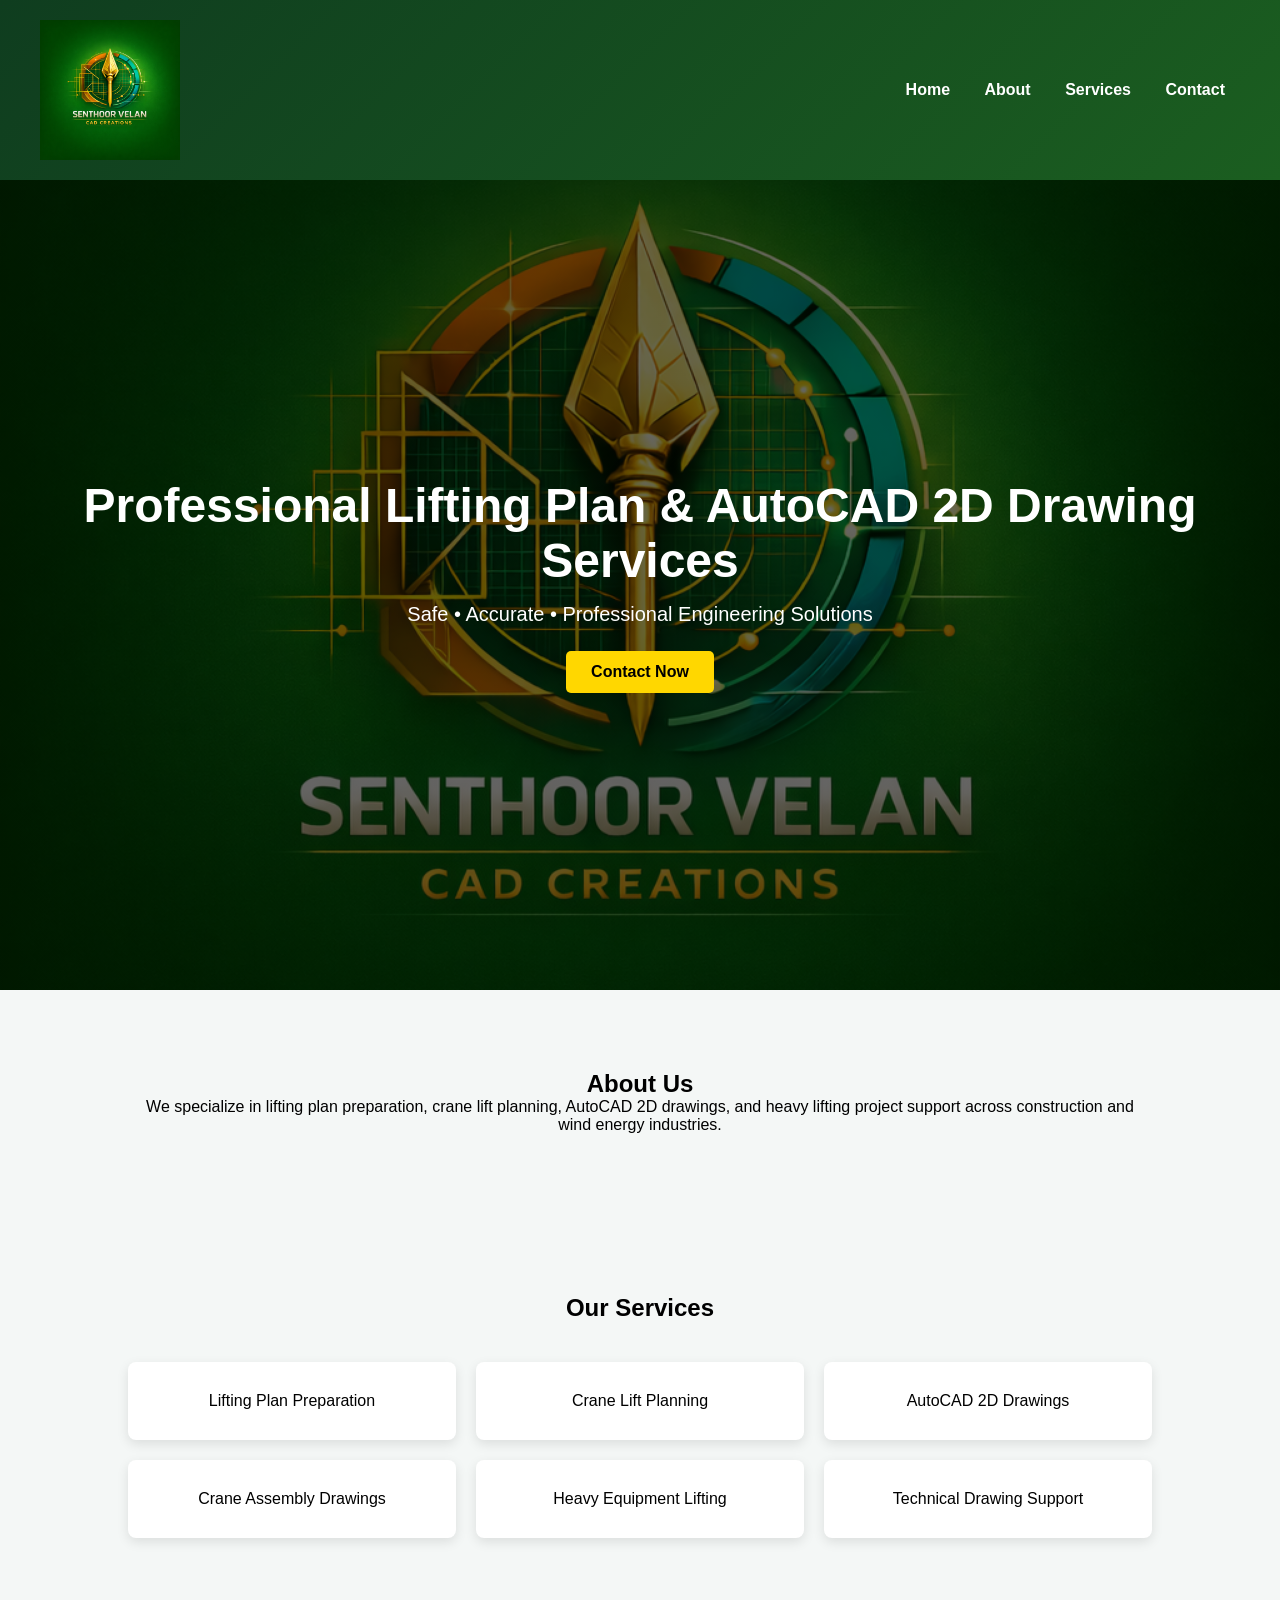
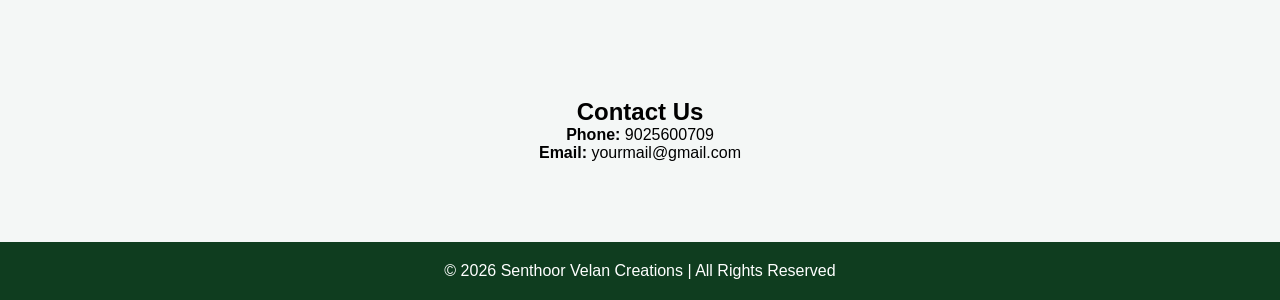
==== index.html @ 9460e7fe "Add files via upload" ====
<!DOCTYPE html>
<html lang="en">
<head>
<meta charset="UTF-8">
<meta name="viewport" content="width=device-width, initial-scale=1.0">
<title>Senthoor Velan Creations</title>

<style>

*{
    margin:0;
    padding:0;
    box-sizing:border-box;
    font-family: 'Segoe UI', sans-serif;
}

body{
    background:#f4f7f6;
}

/* HEADER */
header{
    background:linear-gradient(135deg,#0f3d1f,#1b5e20);
    color:white;
    padding:20px 40px;
    display:flex;
    justify-content:space-between;
    align-items:center;
    flex-wrap:wrap;
}

.logo{
    width:140px;
}

nav a{
    color:white;
    text-decoration:none;
    margin:0 15px;
    font-weight:600;
}

nav a:hover{
    color:#ffd700;
}

/* HERO SECTION */
.hero{
    height:90vh;
    background:linear-gradient(rgba(0,0,0,0.6),rgba(0,0,0,0.6)),
    url('logo.png') center/cover no-repeat;
    display:flex;
    justify-content:center;
    align-items:center;
    text-align:center;
    color:white;
    padding:20px;
}

.hero h1{
    font-size:48px;
}

.hero p{
    margin-top:15px;
    font-size:20px;
}

.btn{
    margin-top:25px;
    display:inline-block;
    padding:12px 25px;
    background:#ffd700;
    color:black;
    font-weight:bold;
    text-decoration:none;
    border-radius:5px;
}

/* SECTION */
.section{
    padding:80px 10%;
    text-align:center;
}

.services{
    display:grid;
    grid-template-columns:repeat(auto-fit,minmax(250px,1fr));
    gap:20px;
    margin-top:40px;
}

.card{
    background:white;
    padding:30px;
    border-radius:8px;
    box-shadow:0 4px 12px rgba(0,0,0,0.1);
    transition:0.3s;
}

.card:hover{
    transform:translateY(-8px);
}

/* FOOTER */
footer{
    background:#0f3d1f;
    color:white;
    text-align:center;
    padding:20px;
}

/* MOBILE RESPONSIVE */
@media(max-width:768px){

    header{
        flex-direction:column;
        text-align:center;
    }

    nav{
        margin-top:10px;
    }

    .hero h1{
        font-size:30px;
    }

    .hero p{
        font-size:16px;
    }
}

</style>
</head>

<body>

<header>
    <img src="logo.png" class="logo">
    <nav>
        <a href="#">Home</a>
        <a href="#about">About</a>
        <a href="#services">Services</a>
        <a href="#contact">Contact</a>
    </nav>
</header>

<section class="hero">
    <div>
        <h1>Professional Lifting Plan & AutoCAD 2D Drawing Services</h1>
        <p>Safe • Accurate • Professional Engineering Solutions</p>
        <a href="#contact" class="btn">Contact Now</a>
    </div>
</section>

<section id="about" class="section">
    <h2>About Us</h2>
    <p>We specialize in lifting plan preparation, crane lift planning, AutoCAD 2D drawings, and heavy lifting project support across construction and wind energy industries.</p>
</section>

<section id="services" class="section">
    <h2>Our Services</h2>
    <div class="services">
        <div class="card">Lifting Plan Preparation</div>
        <div class="card">Crane Lift Planning</div>
        <div class="card">AutoCAD 2D Drawings</div>
        <div class="card">Crane Assembly Drawings</div>
        <div class="card">Heavy Equipment Lifting</div>
        <div class="card">Technical Drawing Support</div>
    </div>
</section>

<section id="contact" class="section">
    <h2>Contact Us</h2>
    <p><strong>Phone:</strong> 9025600709</p>
    <p><strong>Email:</strong> yourmail@gmail.com</p>
</section>

<footer>
© 2026 Senthoor Velan Creations | All Rights Reserved
</footer>

</body>
</html>
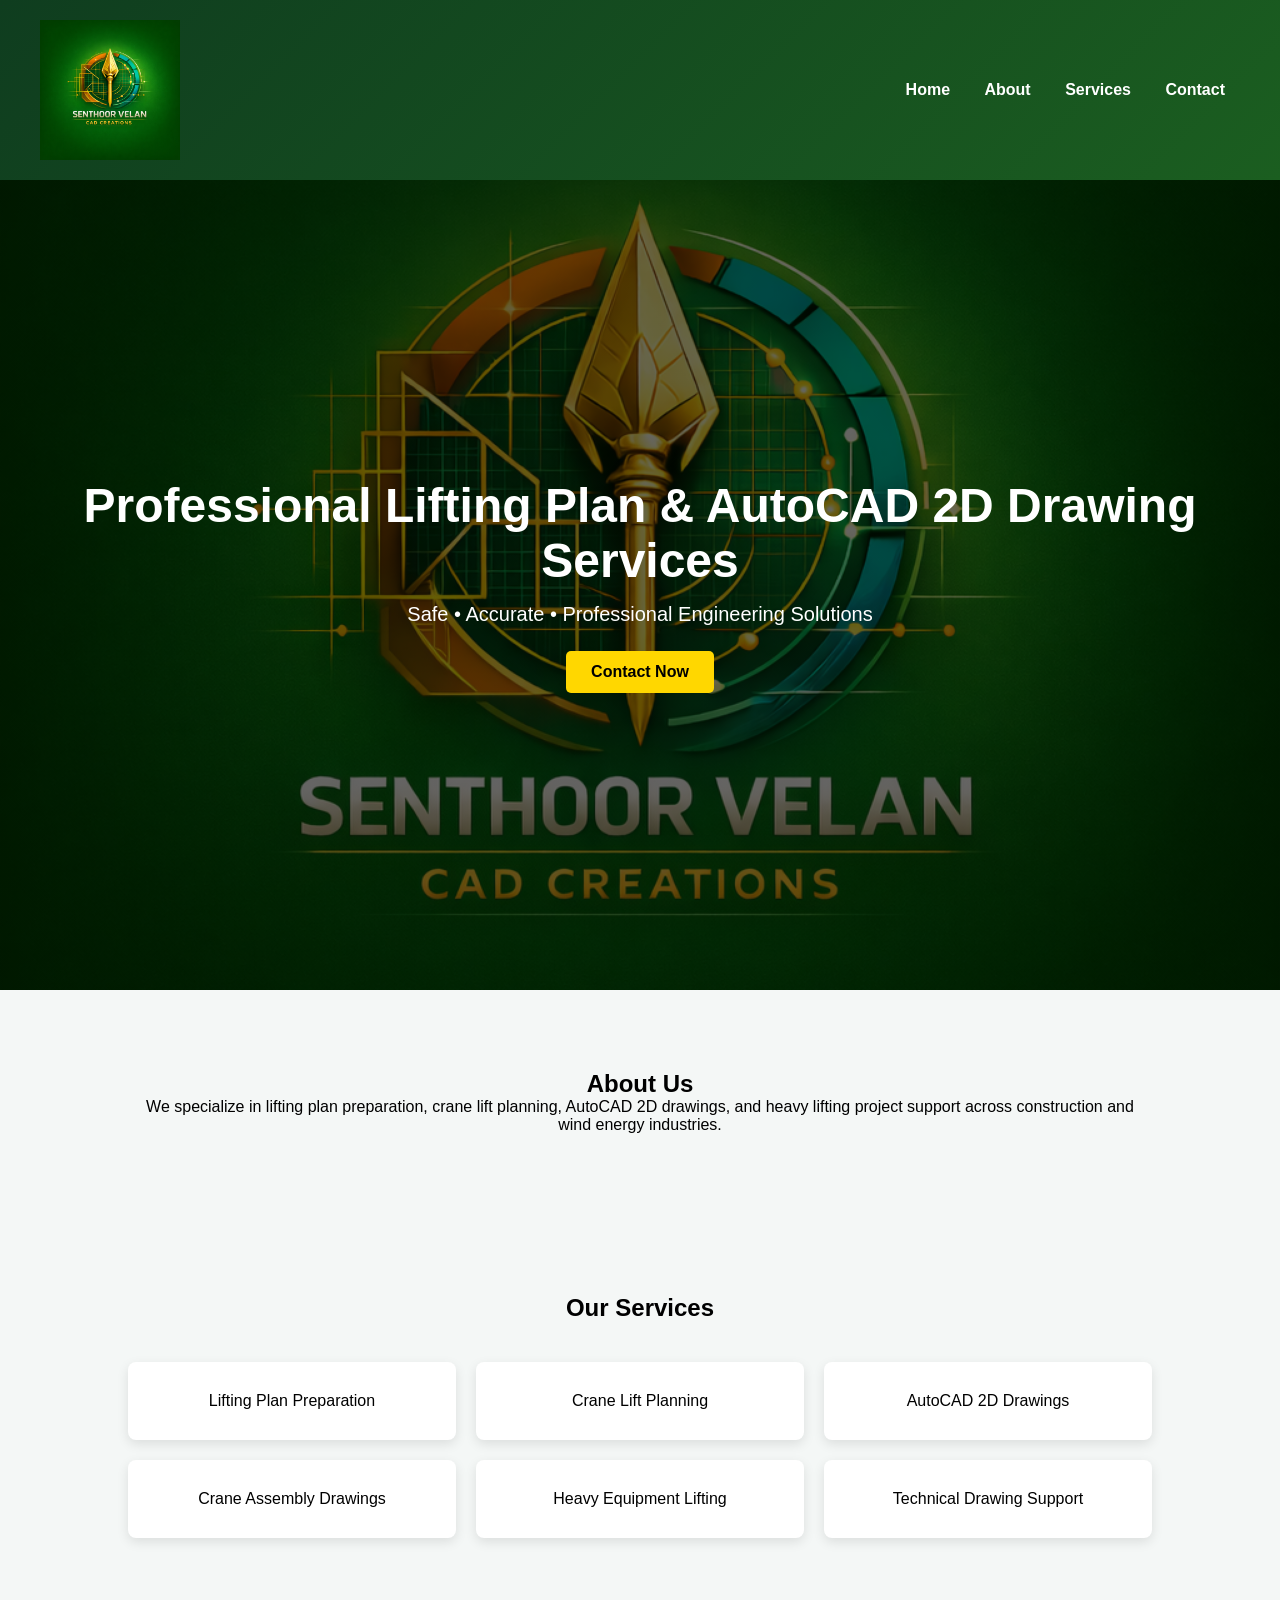
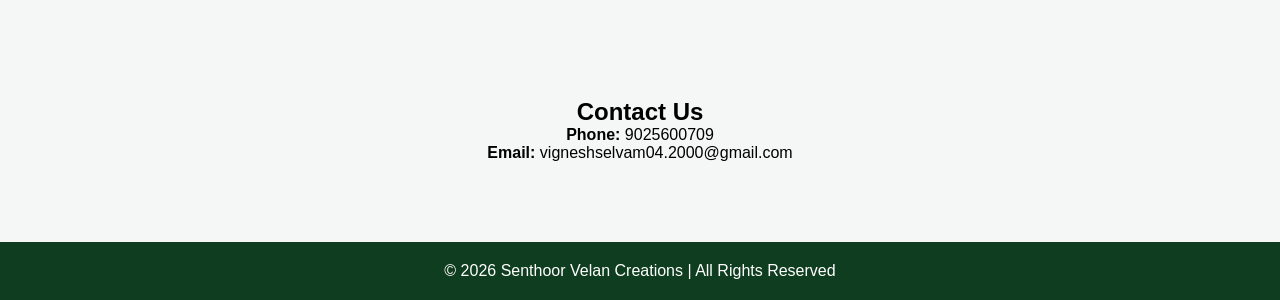
==== commit 99301338: "Fix HTML formatting and structure" ====
--- a/index.html
+++ b/index.html
@@ -174,7 +174,7 @@
 <section id="contact" class="section">
     <h2>Contact Us</h2>
     <p><strong>Phone:</strong> 9025600709</p>
-    <p><strong>Email:</strong> yourmail@gmail.com</p>
+    <p><strong>Email:</strong> vigneshselvam04.2000@gmail.com</p>
 </section>
 
 <footer>
@@ -182,4 +182,5 @@
 </footer>
 
 </body>
-</html>+
+</html>
